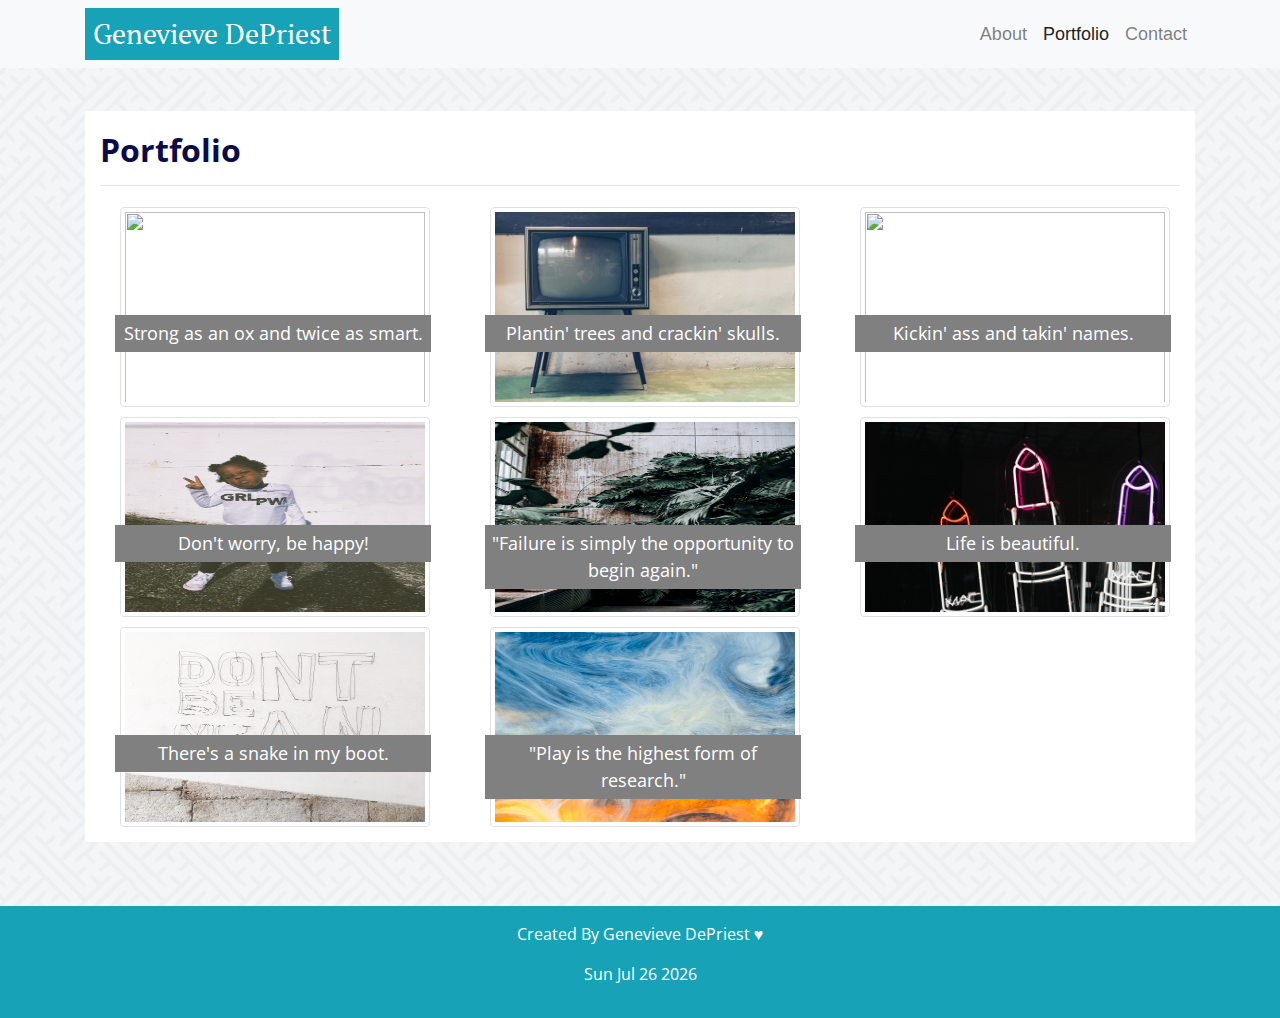
==== portfolio.html @ 53ea6ff7 "dissatisfied with portfolio, but stopping in favor of GOT" ====
<!DOCTYPE html>
<html lang="en">

<head>
    <meta charset="UTF-8">
    <meta name="viewport" content="width=device-width, initial-scale=1.0">
    <meta http-equiv="X-UA-Compatible" content="ie=edge">
    <title>Bootstrap Portfolio</title>
    <link rel="stylesheet" href="https://stackpath.bootstrapcdn.com/bootstrap/4.3.1/css/bootstrap.min.css"
        integrity="sha384-ggOyR0iXCbMQv3Xipma34MD+dH/1fQ784/j6cY/iJTQUOhcWr7x9JvoRxT2MZw1T" crossorigin="anonymous">
    <link href="https://fonts.googleapis.com/css?family=Open+Sans|PT+Serif" rel="stylesheet">
    <link rel="stylesheet" href="assets/custom-style.css">
</head>

<body>
    <div class="container">

        <nav class="navbar fixed-top 
                navbar-expand-lg navbar-light bg-light">
            <div class="container">
                <h1 class="navbar-brand h-100 bg-info text-white px-2">Genevieve DePriest</h1>
                <button class="navbar-toggler" type="button" data-toggle="collapse" data-target="#navbarNavAltMarkup"
                    aria-controls="navbarNavAltMarkup" aria-expanded="false" aria-label="Toggle navigation">
                    <span class="navbar-toggler-icon"></span>
                </button>
                <div class="collapse navbar-collapse" id="navbarNavAltMarkup">
                    <div class="navbar-nav ml-auto">
                        <a class="nav nav-item nav-link" href="#">About <span class="sr-only">(current)</span></a>
                        <a class="nav nav-item nav-link active" href="portfolio.html">Portfolio</a>
                        <a class="nav nav-item nav-link" href="contact.html">Contact</a>
                    </div>
                </div>
            </div>
        </nav>


        <div class="container mx-auto mt-5 bg-white spacer">
            <div class="row">
                <div class="col-sm-12">
                    <div class="page-header">
                        <h2>Portfolio</h2>
                        <hr />
                    </div>
                </div>
            </div>
            <div class="row">
                <div class="col-sm-12 portfolio">
                    <div class="row imgrow ">
                        <div class="col-sm-4">
                            <div class="container image-wrap">
                                <p class="imagetext">Strong as an ox and twice as smart.</p>
                                <img src="assets/images/desert_unsplash.jpg" class="img-icon img-thumbnail">
                            </div>
                        </div>
                        <div class="col-sm-4">
                            <div class="container image-wrap">
                                <p class="imagetext">Plantin' trees and crackin' skulls.</p>
                                <img src="assets/images/tv_unsplash.jpg" class="img-icon img-thumbnail">
                            </div>
                        </div>
                        <div class="col-sm-4">
                            <div class="container image-wrap">
                                <p class="imagetext">Kickin' ass and takin' names.</p>
                                <img src="assets/images/tile_unsplash.jpg" class="img-icon img-thumbnail">
                            </div>
                        </div>
                    </div>

                    <div class="row imgrow ">
                        <div class="col-sm-4">
                            <div class="container image-wrap">
                                <p class="imagetext">Don't worry, be happy!</p>
                                <img src="assets/images/grlpwr_unsplash.jpg" class="img-icon img-thumbnail">
                            </div>
                        </div>
                        <div class="col-sm-4">
                            <div class="container image-wrap">
                                <p class="imagetext">"Failure is simply the opportunity to begin again."</p>
                                <img src="assets/images/green_unsplash.jpg" class="img-icon img-thumbnail">
                            </div>
                        </div>
                        <div class="col-sm-4">
                            <div class="container image-wrap">
                                <p class="imagetext">Life is beautiful.</p>
                                <img src="assets/images/lipstick_unsplash.jpg" class="img-icon img-thumbnail">
                            </div>
                        </div>
                    </div>
                    <div class="row imgrow ">
                        <div class="col-sm-4">
                            <div class="container image-wrap">
                                <p class="imagetext">There's a snake in my boot.</p>
                                <img src="assets/images/dontbe_unsplash.jpg" class="img-icon img-thumbnail">
                            </div>
                        </div>
                        <div class="col-sm-4">
                            <div class="container image-wrap">
                                <p class="imagetext">"Play is the highest form of research."</p>
                                <img src="assets/images/smoke_unsplash.jpg" class="img-icon img-thumbnail">
                            </div>
                        </div>
                        <div class="col-sm-4"></div>                         
                        
                    </div>


                </div>
            </div>
        </div>
    </div>

    </div>
    <footer class="footer bg-info mt-auto py-3">
        <div class="container">
            <div>
                <p id="createdBy"></p>
                <p id="year"></p>
            </div>
            <div class="row h-75 bg-secondary"></div>
        </div>
        <div class="container"></div>
    </footer><!-- Content here -->
    </div>

    <script src="https://code.jquery.com/jquery-3.2.1.slim.min.js"
        integrity="sha384-KJ3o2DKtIkvYIK3UENzmM7KCkRr/rE9/Qpg6aAZGJwFDMVNA/GpGFF93hXpG5KkN"
        crossorigin="anonymous"></script>
    <script src="https://cdnjs.cloudflare.com/ajax/libs/popper.js/1.12.9/umd/popper.min.js"
        integrity="sha384-ApNbgh9B+Y1QKtv3Rn7W3mgPxhU9K/ScQsAP7hUibX39j7fakFPskvXusvfa0b4Q"
        crossorigin="anonymous"></script>
    <script src="https://maxcdn.bootstrapcdn.com/bootstrap/4.0.0/js/bootstrap.min.js"
        integrity="sha384-JZR6Spejh4U02d8jOt6vLEHfe/JQGiRRSQQxSfFWpi1MquVdAyjUar5+76PVCmYl"
        crossorigin="anonymous"></script>
    <script>
        var year = new Date();
        year = year.toDateString();
        document.getElementById("year").textContent = year;

        var createdBy = "Created By Genevieve DePriest ♥";
        document.getElementById("createdBy").textContent = createdBy;

    </script>
</body>


</html>
---- assets/custom-style.css ----
body {
    background-image: url(../assets/images/interlaced.png);
}

.navbar-brand {
    height: 100%;
    font-family: "PT Serif", serif;
    font-size: 28px;
    margin: 0;
    /* background-color: #17a2b8!important; */
}

.nav {
    font-size: 18px;
}

h2 {
    font-family: "Open Sans", sans-serif;
    font-weight: bolder;
    color: rgb(11, 11, 73);
}

p {
    font-family: "Open Sans", sans-serif;
    font-size: 16px;
}

.spacer {
    margin-top: 10% !important;
    padding-top: 20px;
    padding-bottom: 10px;
}

.image-wrap {
    position: relative;
    /* border-top-left-radius: calc(.25rem - 1px);
    border-top-right-radius: calc(.25rem - 1px); */
}

.imagetext {
    text-align: center;
    display: inline-block;
    margin: 33% 0;
    width: 93%;
    position: absolute;
    z-index: 1;
    color: white;
    background-color: gray;
    font-size: 18px;
    font-family: 'Open Sans' sans-serif;
    padding: 5px;
}

.img-icon {
    height: 200px !important;
    width: 100%;
    background-size: cover !important;
    margin: 5px !important;
    z-index: 0;
}




#content7 {
    background-image: url("../images/dontbe_unsplash.jpg");
}

#content8 {
    background-image: url("../images/smoke_unsplash.jpg");
}
footer.footer {
    /* background-color: teal; */
    margin-top: 5% !important; 
    min-height: 100px;
    text-align: center;
    font-family: 'Open Sans', sans-serif !important;
    font-size: 16px !important;
    color: white;
}

.selfie {
    margin: 0 10px 10px 0;
}


/* // Small devices (landscape phones, 576px and up) */
@media (min-width: 576px) { 
    .selfie {
        width: 100%;
    }
    .image-wrap {
        width: 100%;
    }
 }

/* // Medium devices (tablets, 768px and up) */
@media (min-width: 768px) { 
    .selfie {
        width: 100%;
    }
    .image-wrap {
        width: 100%;
    }
 }

 /* // Large devices (desktops, 992px and up) */
@media (min-width: 992px) { 
    .selfie {
        width: 30%;
    }
   
}
/* // Extra large devices (large desktops, 1200px and up) */
@media (min-width: 1200px) { 
    .selfie {
        width: 30%;
    }
    
}
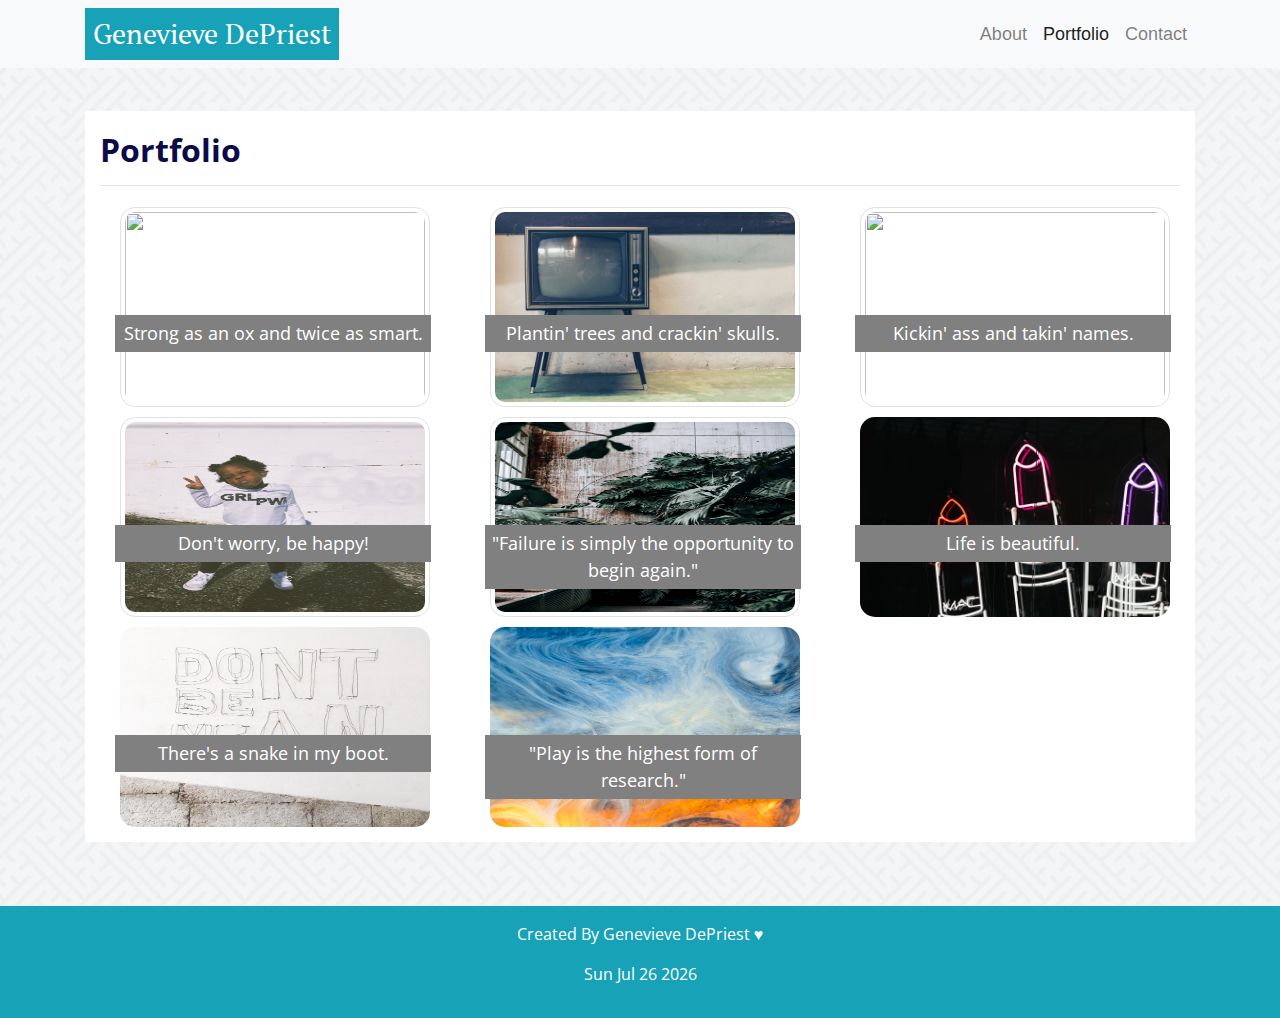
==== commit e30d877b: "made bootstrap contact" ====
--- a/portfolio.html
+++ b/portfolio.html
@@ -25,7 +25,7 @@
                 </button>
                 <div class="collapse navbar-collapse" id="navbarNavAltMarkup">
                     <div class="navbar-nav ml-auto">
-                        <a class="nav nav-item nav-link" href="#">About <span class="sr-only">(current)</span></a>
+                        <a class="nav nav-item nav-link" href="index.html">About <span class="sr-only">(current)</span></a>
                         <a class="nav nav-item nav-link active" href="portfolio.html">Portfolio</a>
                         <a class="nav nav-item nav-link" href="contact.html">Contact</a>
                     </div>
@@ -82,7 +82,7 @@
                         <div class="col-sm-4">
                             <div class="container image-wrap">
                                 <p class="imagetext">Life is beautiful.</p>
-                                <img src="assets/images/lipstick_unsplash.jpg" class="img-icon img-thumbnail">
+                                <img src="assets/images/lipstick_unsplash.jpg" class="img-icon">
                             </div>
                         </div>
                     </div>
@@ -90,13 +90,13 @@
                         <div class="col-sm-4">
                             <div class="container image-wrap">
                                 <p class="imagetext">There's a snake in my boot.</p>
-                                <img src="assets/images/dontbe_unsplash.jpg" class="img-icon img-thumbnail">
+                                <img src="assets/images/dontbe_unsplash.jpg" class="img-icon">
                             </div>
                         </div>
                         <div class="col-sm-4">
                             <div class="container image-wrap">
                                 <p class="imagetext">"Play is the highest form of research."</p>
-                                <img src="assets/images/smoke_unsplash.jpg" class="img-icon img-thumbnail">
+                                <img src="assets/images/smoke_unsplash.jpg" class="img-icon">
                             </div>
                         </div>
                         <div class="col-sm-4"></div>                         
--- a/assets/custom-style.css
+++ b/assets/custom-style.css
@@ -57,6 +57,7 @@
     background-size: cover !important;
     margin: 5px !important;
     z-index: 0;
+    border-radius: 15px;
 }
 
 
